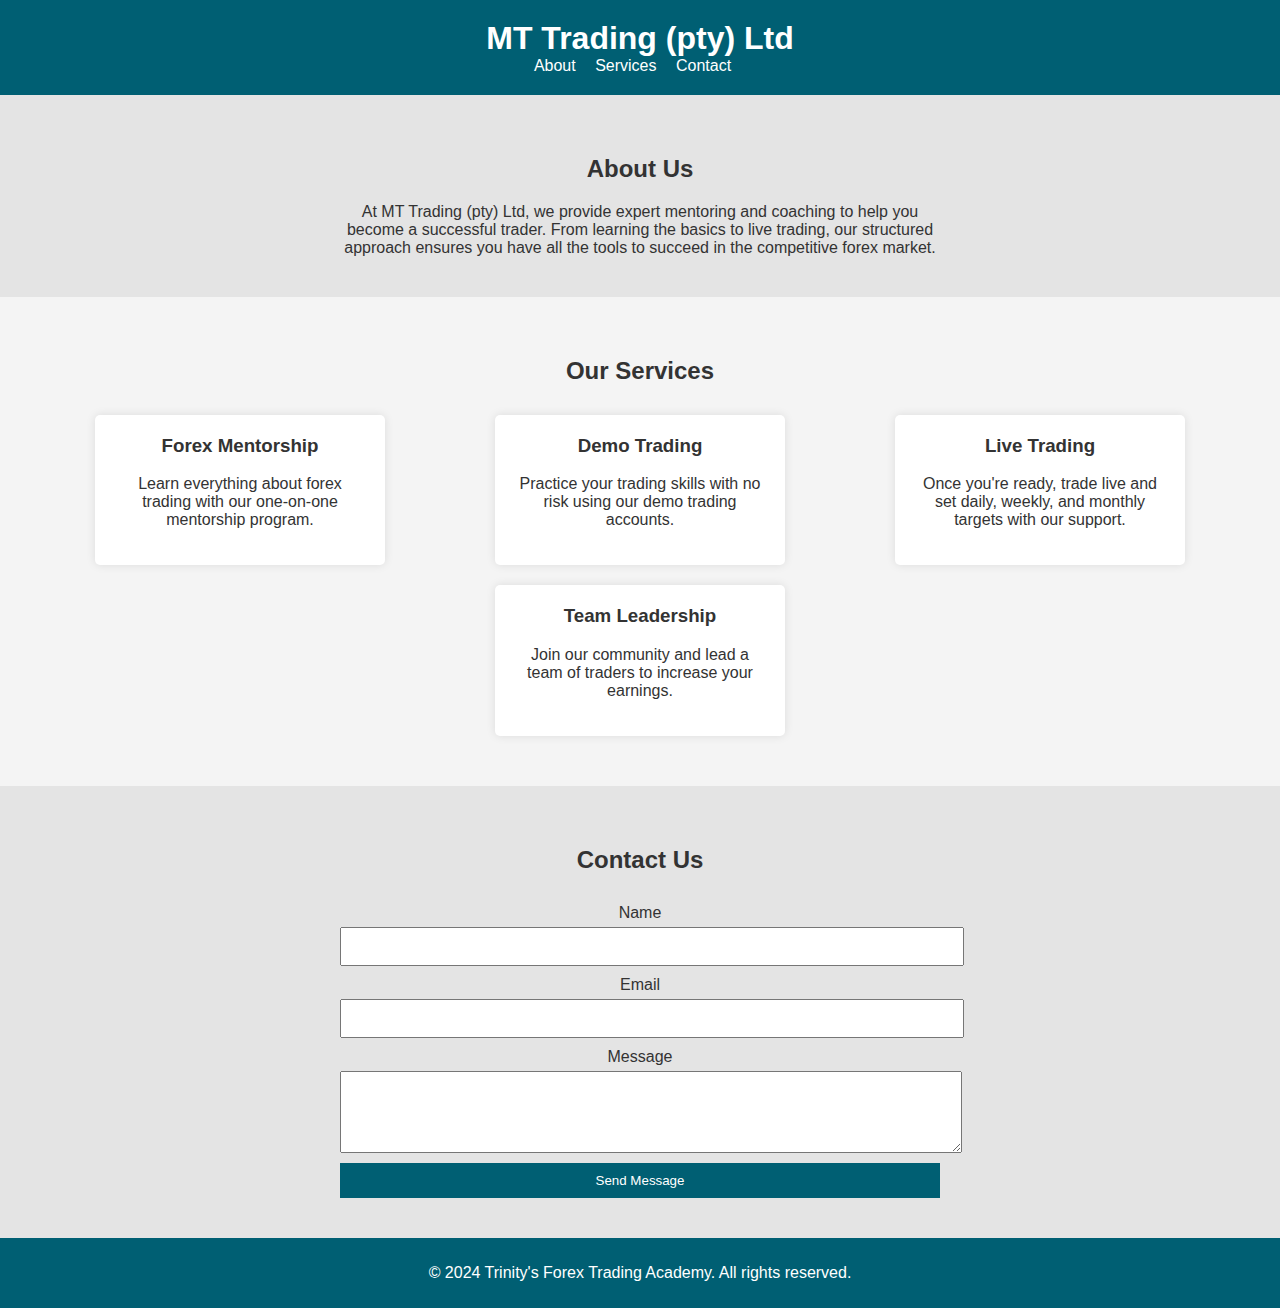
==== index.html @ 0ded6185 "Add files via upload" ====
<!DOCTYPE html>
<html lang="en">
<head>
    <meta charset="UTF-8">
    <meta name="viewport" content="width=device-width, initial-scale=1.0">
    <title>MT Trading (pty) Ltd</title>
    <link rel="stylesheet" href="styles.css">
</head>
<body>
    <header>
        <div class="logo">
            <h1>MT Trading (pty) Ltd</h1> 
        </div>
        <nav>
            <ul>
                <li><a href="#about">About</a></li>
                <li><a href="#services">Services</a></li>
                <li><a href="#contact">Contact</a></li>
            </ul>
        </nav>
    </header>

    <section id="about">
        <h2>About Us</h2>
        <p>At MT Trading (pty) Ltd, we provide expert mentoring and coaching to help you become a successful trader. From learning the basics to live trading, our structured approach ensures you have all the tools to succeed in the competitive forex market.</p>
    </section>

    <section id="services">
        <h2>Our Services</h2>
        <div class="service-container">
            <div class="service">
                <h3>Forex Mentorship</h3>
                <p>Learn everything about forex trading with our one-on-one mentorship program.</p>
            </div>
            <div class="service">
                <h3>Demo Trading</h3>
                <p>Practice your trading skills with no risk using our demo trading accounts.</p>
            </div>
            <div class="service">
                <h3>Live Trading</h3>
                <p>Once you're ready, trade live and set daily, weekly, and monthly targets with our support.</p>
            </div>
            <div class="service">
                <h3>Team Leadership</h3>
                <p>Join our community and lead a team of traders to increase your earnings.</p>
            </div>
        </div>
    </section>

    <section id="contact">
        <h2>Contact Us</h2>
        <form id="contact-form">
            <label for="name">Name</label>
            <input type="text" id="name" name="name" required>

            <label for="email">Email</label>
            <input type="email" id="email" name="email" required>

            <label for="message">Message</label>
            <textarea id="message" name="message" rows="4" required></textarea>

            <button type="submit">Send Message</button>
        </form>
    </section>

    <footer>
        <p>&copy; 2024 Trinity's Forex Trading Academy. All rights reserved.</p>
    </footer>

    <script src="scripts.js"></script>
    <style>
        /* Basic Styles */
body {
    font-family: Arial, sans-serif;
    margin: 0;
    padding: 0;
    box-sizing: border-box;
    background-color: #f4f4f4;
    color: #333;
}

/* Header */
header {
    background-color: #005f73;
    color: white;
    padding: 20px 0;
    text-align: center;
}

header h1 {
    margin: 0;
}

nav ul {
    list-style: none;
    padding: 0;
    margin: 0;
}

nav ul li {
    display: inline;
    margin-right: 15px;
}

nav ul li a {
    color: white;
    text-decoration: none;
}

/* About Section */
#about {
    padding: 40px;
    text-align: center;
    background-color: #e4e4e4;
}

#about p {
    max-width: 600px;
    margin: 0 auto;
}

/* Services Section */
#services {
    padding: 40px;
    text-align: center;
}

.service-container {
    display: flex;
    justify-content: space-around;
    flex-wrap: wrap;
}

.service {
    background-color: white;
    border-radius: 5px;
    padding: 20px;
    margin: 10px;
    box-shadow: 0 0 10px rgba(0, 0, 0, 0.1);
    width: 250px;
}

.service h3 {
    margin-top: 0;
}

/* Contact Section */
#contact {
    padding: 40px;
    background-color: #e4e4e4;
    text-align: center;
}

#contact-form {
    max-width: 600px;
    margin: 0 auto;
    display: flex;
    flex-direction: column;
}

#contact-form label {
    margin-top: 10px;
}

#contact-form input, #contact-form textarea {
    padding: 10px;
    margin-top: 5px;
    width: 100%;
}

#contact-form button {
    margin-top: 10px;
    padding: 10px;
    width: 100%;
    background-color: #005f73;
    color: white;
    border: none;
    cursor: pointer;
}

/* Footer */
footer {
    background-color: #005f73;
    color: white;
    text-align: center;
    padding: 10px 0;
    position: -ms-page;
    bottom: 0;
    width: 100%;
}

    </style>

</body>
</html>
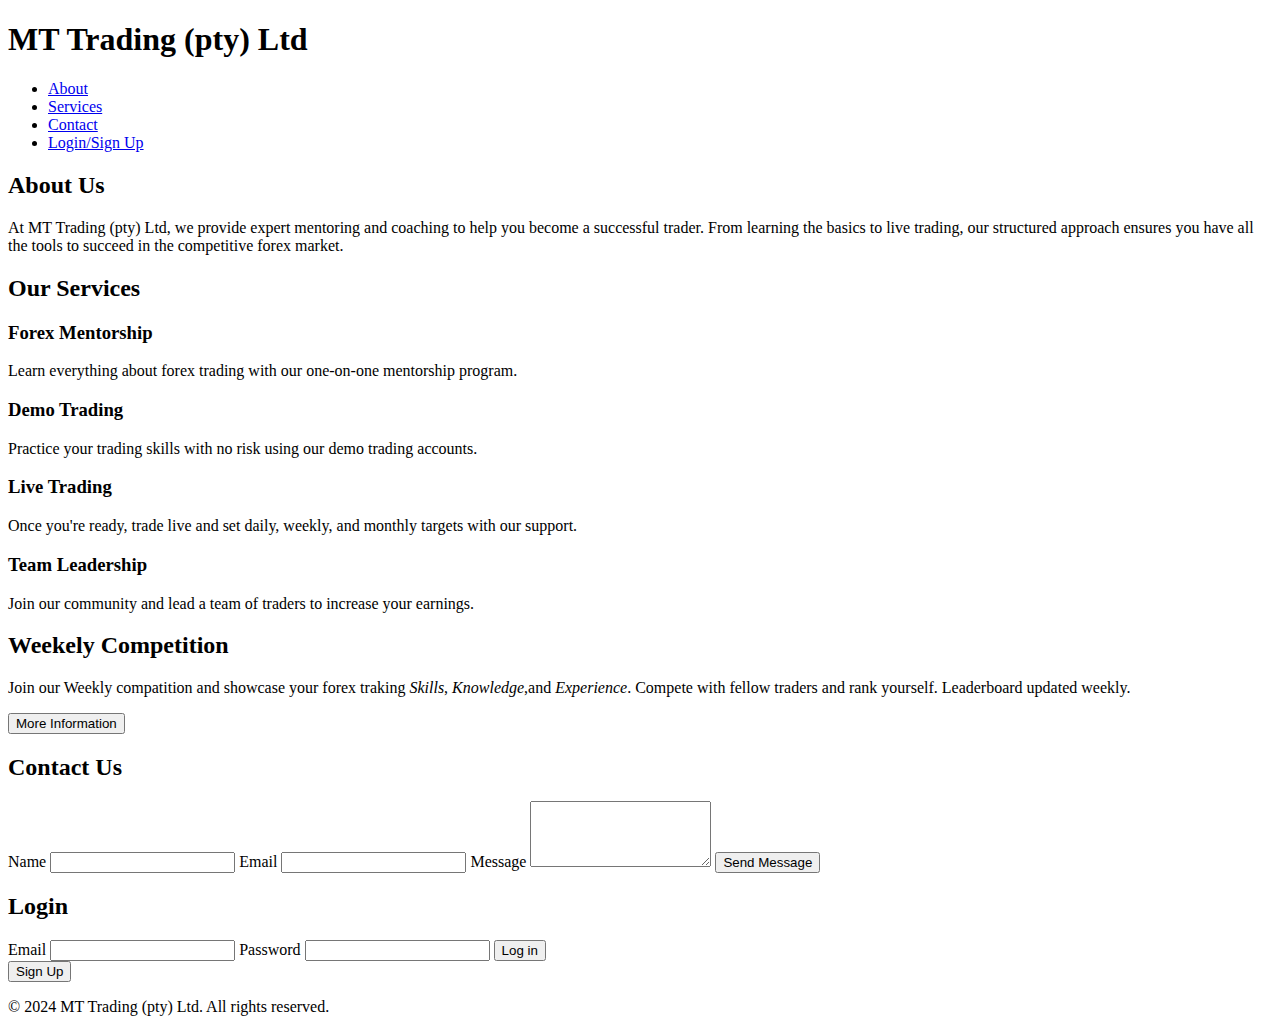
==== commit 38030ffd: "Add files via upload" ====
--- a/index.html
+++ b/index.html
@@ -16,6 +16,7 @@
                 <li><a href="#about">About</a></li>
                 <li><a href="#services">Services</a></li>
                 <li><a href="#contact">Contact</a></li>
+                <li><a href="#login" id="login-button">Login/Sign Up</a></li>
             </ul>
         </nav>
     </header>
@@ -25,6 +26,7 @@
         <p>At MT Trading (pty) Ltd, we provide expert mentoring and coaching to help you become a successful trader. From learning the basics to live trading, our structured approach ensures you have all the tools to succeed in the competitive forex market.</p>
     </section>
 
+    </section>
     <section id="services">
         <h2>Our Services</h2>
         <div class="service-container">
@@ -47,149 +49,53 @@
         </div>
     </section>
 
+    <section id="Weekly Competition">
+        <h2>Weekely Competition</h2>
+        <p>Join our Weekly compatition and showcase your forex traking <em>Skills</em>, <em>Knowledge</em>,and <em>Experience</em>. 
+        Compete with fellow traders and rank yourself. Leaderboard updated weekly.</p>
+        <p>
+            <button>More Information</button>
+        </p>
+    </section>
+
     <section id="contact">
         <h2>Contact Us</h2>
-        <form id="contact-form">
+        <form id="contact-form" method="POST" netlify>
             <label for="name">Name</label>
             <input type="text" id="name" name="name" required>
-
+    
             <label for="email">Email</label>
             <input type="email" id="email" name="email" required>
-
+    
             <label for="message">Message</label>
             <textarea id="message" name="message" rows="4" required></textarea>
-
+    
             <button type="submit">Send Message</button>
         </form>
     </section>
 
+    <section id="login" class="modal">
+        <div class="modal-content">
+            <h2>Login</h2>
+            <form id="login-form">
+                <label for="login-email">Email</label>
+                <input type="email" id="login-email" name="login-email" required>
+    
+                <label for="login-password">Password</label>
+                <input type="password" id="login-password" name="login-password" required>
+    
+                <button type="submit">Log in</button>
+                <div>
+                    <button type="button" id="sign-up-button">Sign Up</button>
+                </div>
+            </form>
+        </div>
+    </section>
+
     <footer>
-        <p>&copy; 2024 Trinity's Forex Trading Academy. All rights reserved.</p>
+        <p>&copy; 2024 MT Trading (pty) Ltd. All rights reserved.</p>
     </footer>
 
-    <script src="scripts.js"></script>
-    <style>
-        /* Basic Styles */
-body {
-    font-family: Arial, sans-serif;
-    margin: 0;
-    padding: 0;
-    box-sizing: border-box;
-    background-color: #f4f4f4;
-    color: #333;
-}
-
-/* Header */
-header {
-    background-color: #005f73;
-    color: white;
-    padding: 20px 0;
-    text-align: center;
-}
-
-header h1 {
-    margin: 0;
-}
-
-nav ul {
-    list-style: none;
-    padding: 0;
-    margin: 0;
-}
-
-nav ul li {
-    display: inline;
-    margin-right: 15px;
-}
-
-nav ul li a {
-    color: white;
-    text-decoration: none;
-}
-
-/* About Section */
-#about {
-    padding: 40px;
-    text-align: center;
-    background-color: #e4e4e4;
-}
-
-#about p {
-    max-width: 600px;
-    margin: 0 auto;
-}
-
-/* Services Section */
-#services {
-    padding: 40px;
-    text-align: center;
-}
-
-.service-container {
-    display: flex;
-    justify-content: space-around;
-    flex-wrap: wrap;
-}
-
-.service {
-    background-color: white;
-    border-radius: 5px;
-    padding: 20px;
-    margin: 10px;
-    box-shadow: 0 0 10px rgba(0, 0, 0, 0.1);
-    width: 250px;
-}
-
-.service h3 {
-    margin-top: 0;
-}
-
-/* Contact Section */
-#contact {
-    padding: 40px;
-    background-color: #e4e4e4;
-    text-align: center;
-}
-
-#contact-form {
-    max-width: 600px;
-    margin: 0 auto;
-    display: flex;
-    flex-direction: column;
-}
-
-#contact-form label {
-    margin-top: 10px;
-}
-
-#contact-form input, #contact-form textarea {
-    padding: 10px;
-    margin-top: 5px;
-    width: 100%;
-}
-
-#contact-form button {
-    margin-top: 10px;
-    padding: 10px;
-    width: 100%;
-    background-color: #005f73;
-    color: white;
-    border: none;
-    cursor: pointer;
-}
-
-/* Footer */
-footer {
-    background-color: #005f73;
-    color: white;
-    text-align: center;
-    padding: 10px 0;
-    position: -ms-page;
-    bottom: 0;
-    width: 100%;
-}
-
-    </style>
-
+ 
 </body>
 </html>
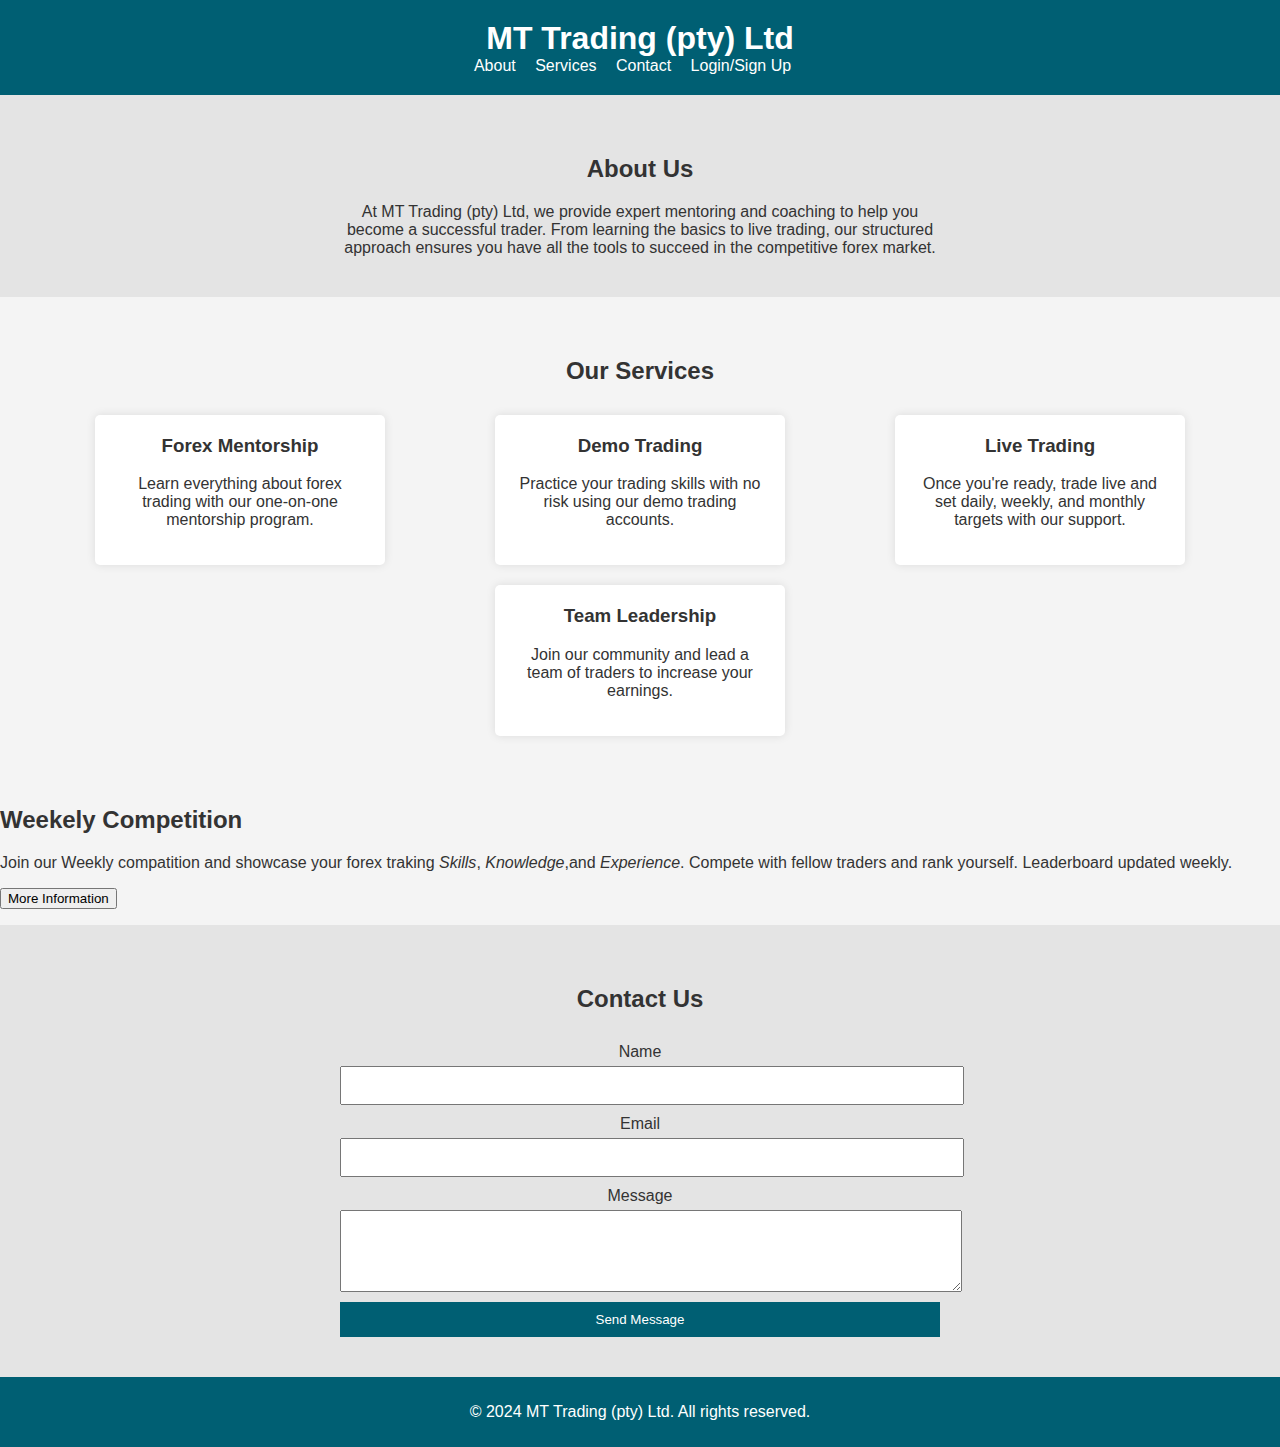
==== commit e86770a6: "Add files via upload" ====
--- a/index.html
+++ b/index.html
@@ -97,5 +97,203 @@
     </footer>
 
  
+
+
+<style>
+
+/* body section */
+body {
+    font-family: Arial, sans-serif;
+    margin: 0;
+    padding: 0;
+    box-sizing: border-box;
+    background-color: #f4f4f4;
+    color: #333;
+}
+
+/* Header */
+header {
+    background-color: #005f73;
+    color: white;
+    padding: 20px 0;
+    text-align: center;
+}
+
+header h1 {
+    margin: 0;
+}
+
+nav ul {
+    list-style: none;
+    padding: 0;
+    margin: 0;
+}
+
+nav ul li {
+    display: inline;
+    margin-right: 15px;
+}
+
+nav ul li a {
+    color: white;
+    text-decoration: none;
+}
+
+/* About Section */
+#about {
+    padding: 40px;
+    text-align: center;
+    background-color: #e4e4e4;
+}
+
+#about p {
+    max-width: 600px;
+    margin: 0 auto;
+}
+
+/* Services Section */
+#services {
+    padding: 40px;
+    text-align: center;
+}
+
+.service-container {
+    display: flex;
+    justify-content: space-around;
+    flex-wrap: wrap;
+}
+
+.service {
+    background-color: white;
+    border-radius: 5px;
+    padding: 20px;
+    margin: 10px;
+    box-shadow: 0 0 10px rgba(0, 0, 0, 0.1);
+    width: 250px;
+}
+
+.service h3 {
+    margin-top: 0;
+}
+
+/* Contact Section */
+#contact {
+    padding: 40px;
+    background-color: #e4e4e4;
+    text-align: center;
+}
+
+#contact-form {
+    max-width: 600px;
+    margin: 0 auto;
+    display: flex;
+    flex-direction: column;
+}
+
+#contact-form label {
+    margin-top: 10px;
+}
+
+#contact-form input, #contact-form textarea {
+    padding: 10px;
+    margin-top: 5px;
+    width: 100%;
+}
+
+#contact-form button {
+    margin-top: 10px;
+    padding: 10px;
+    width: 100%;
+    background-color: #005f73;
+    color: white;
+    border: none;
+    cursor: pointer;
+}
+
+/* Login Section */
+.modal {
+    display: none; /* Hidden by default */
+    position: fixed; 
+    z-index: 1; 
+    left: 0;
+    top: 0;
+    width: 100%; 
+    height: 100%; 
+    overflow: auto; 
+    background-color: rgb(0,0,0); 
+    background-color: rgba(0,0,0,0.4); 
+    padding-top: 60px;
+}
+
+.modal-content {
+    background-color: #fefefe;
+    margin: 5% auto; 
+    padding: 20px;
+    border: 1px solid #888;
+    width: 300px; 
+    text-align: center;
+}
+
+/* Footer */
+footer {
+    background-color: #005f73;
+    color: white;
+    text-align: center;
+    padding: 10px 0;
+    position: -ms-page;
+    bottom: 0;
+    width: 100%;
+}
+</style>
+
+<script>document.getElementById('contact-form').addEventListener('submit', function(e) {
+    e.preventDefault();
+    const name = document.getElementById('name').value;
+    const email = document.getElementById('email').value;
+    const message = document.getElementById('message').value;
+
+    if (name && email && message) {
+        alert('Thank you for contacting us, ' + name + '. We will get back to you shortly.');
+        document.getElementById('contact-form').reset();
+    } else {
+        alert('Please fill in all fields before submitting.');
+    }
+});
+
+// Handle login button click
+document.getElementById('login-button').onclick = function() {
+    document.getElementById('login').style.display = 'block';
+};
+
+// Close login modal when clicking outside of it
+window.onclick = function(event) {
+    if (event.target === document.getElementById('login')) {
+        document.getElementById('login').style.display = 'none';
+    }
+};
+
+// Handle login form submission
+document.getElementById('login-form').addEventListener('submit', function(e) {
+    e.preventDefault();
+    const loginEmail = document.getElementById('login-email').value;
+    const loginPassword = document.getElementById('login-password').value;
+
+    if (loginEmail && loginPassword) {
+        alert('Login successful for ' + loginEmail);
+        // Redirect to membership page
+        window.location.href = 'membership.html'; // Replace with actual membership page URL
+    } else {
+        alert('Please fill in all fields before logging in.');
+    }
+});
+
+// Handle sign-up button click
+document.getElementById('sign-up-button').onclick = function() {
+    window.location.href = 'signup.html'; // Replace with actual sign-up page URL
+};
+
+</script>
+
 </body>
+
 </html>
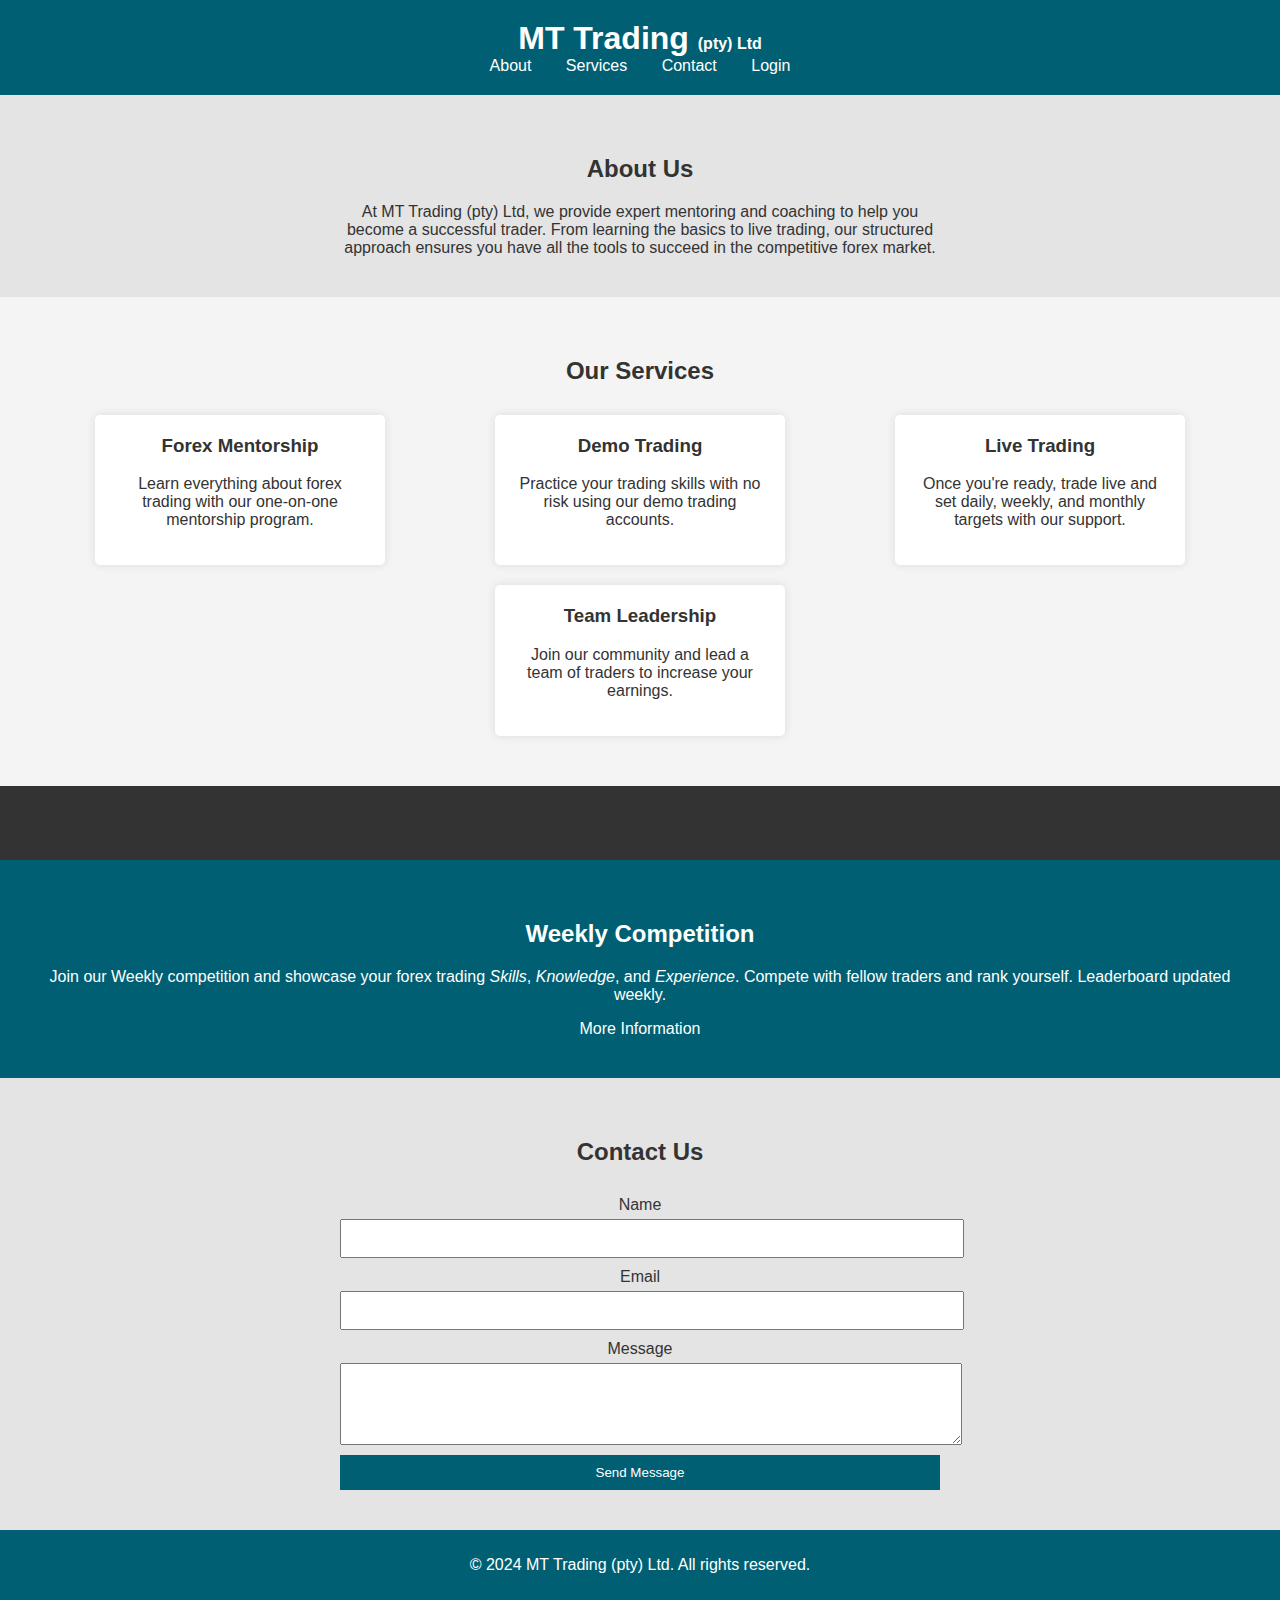
==== commit 75dab818: "Add files via upload" ====
--- a/index.html
+++ b/index.html
@@ -9,16 +9,21 @@
 <body>
     <header>
         <div class="logo">
-            <h1>MT Trading (pty) Ltd</h1> 
+            <h1>MT Trading  <span class="small-text">(pty) Ltd</span></h1>
+
+
+                <nav>
+                <div class="menu-toggle" onclick="toggleMenu()">☰</div>
+                <ul id="nav-links">
+                    <li><a href="#about">About</a></li>
+                    <li><a href="#services">Services</a></li>
+                    <li><a href="#contact">Contact</a></li>
+                    <li><a href="login.html" id="login-button">Login</a></li>
+                </ul>
+            </nav>
+
         </div>
-        <nav>
-            <ul>
-                <li><a href="#about">About</a></li>
-                <li><a href="#services">Services</a></li>
-                <li><a href="#contact">Contact</a></li>
-                <li><a href="#login" id="login-button">Login/Sign Up</a></li>
-            </ul>
-        </nav>
+        
     </header>
 
     <section id="about">
@@ -26,7 +31,6 @@
         <p>At MT Trading (pty) Ltd, we provide expert mentoring and coaching to help you become a successful trader. From learning the basics to live trading, our structured approach ensures you have all the tools to succeed in the competitive forex market.</p>
     </section>
 
-    </section>
     <section id="services">
         <h2>Our Services</h2>
         <div class="service-container">
@@ -49,13 +53,27 @@
         </div>
     </section>
 
-    <section id="Weekly Competition">
-        <h2>Weekely Competition</h2>
-        <p>Join our Weekly compatition and showcase your forex traking <em>Skills</em>, <em>Knowledge</em>,and <em>Experience</em>. 
-        Compete with fellow traders and rank yourself. Leaderboard updated weekly.</p>
-        <p>
-            <button>More Information</button>
-        </p>
+    <section>
+        <!-- TradingView Ticker Strip -->
+        <div class="ticker-strip">
+            <iframe src="https://www.tradingview-widget.com/embed-widget/ticker-tape/?locale=en#%7B%22symbols%22%3A%5B%7B%22proName%22%3A%22FOREXCOM%3ASPXUSD%22%2C%22title%22%3A%22S%26P%20500%22%7D%2C%7B%22proName%22%3A%22FOREXCOM%3ANSXUSD%22%2C%22title%22%3A%22US%20100%22%7D%2C%7B%22proName%22%3A%22FX_IDC%3AEURUSD%22%2C%22title%22%3A%22EUR%2FUSD%22%7D%2C%7B%22proName%22%3A%22BITSTAMP%3ABTCUSD%22%2C%22title%22%3A%22Bitcoin%22%7D%2C%7B%22proName%22%3A%22BITSTAMP%3AETHUSD%22%2C%22title%22%3A%22Ethereum%22%7D%5D%2C%22showSymbolLogo%22%3Atrue%2C%22colorTheme%22%3A%22dark%22%2C%22isTransparent%22%3Atrue%2C%22displayMode%22%3A%22adaptive%22%2C%22width%22%3A%22100%25%22%2C%22height%22%3A44%7D" 
+                    width="100%" 
+                    height="50" 
+                    frameborder="0" 
+                    allowtransparency="true" 
+                    scrolling="no">
+            </iframe>
+        </div>
+    </section>
+
+    <section id="Weekly-Competition">
+        <h2>Weekly Competition</h2>
+        <p>Join our Weekly competition and showcase your forex trading <em>Skills</em>, <em>Knowledge</em>, and <em>Experience</em>. Compete with fellow traders and rank yourself. Leaderboard updated weekly.</p>
+        <nav>
+            <ul>
+                <li><a href="login.html" id="More-Information">More Information</a></li>
+            </ul>
+        </nav>
     </section>
 
     <section id="contact">
@@ -74,226 +92,192 @@
         </form>
     </section>
 
-    <section id="login" class="modal">
-        <div class="modal-content">
-            <h2>Login</h2>
-            <form id="login-form">
-                <label for="login-email">Email</label>
-                <input type="email" id="login-email" name="login-email" required>
-    
-                <label for="login-password">Password</label>
-                <input type="password" id="login-password" name="login-password" required>
-    
-                <button type="submit">Log in</button>
-                <div>
-                    <button type="button" id="sign-up-button">Sign Up</button>
-                </div>
-            </form>
-        </div>
-    </section>
-
     <footer>
         <p>&copy; 2024 MT Trading (pty) Ltd. All rights reserved.</p>
     </footer>
 
- 
-
-
-<style>
-
-/* body section */
-body {
-    font-family: Arial, sans-serif;
-    margin: 0;
-    padding: 0;
-    box-sizing: border-box;
-    background-color: #f4f4f4;
-    color: #333;
-}
-
-/* Header */
-header {
-    background-color: #005f73;
-    color: white;
-    padding: 20px 0;
-    text-align: center;
-}
-
-header h1 {
-    margin: 0;
-}
-
-nav ul {
-    list-style: none;
-    padding: 0;
-    margin: 0;
-}
-
-nav ul li {
-    display: inline;
-    margin-right: 15px;
-}
-
-nav ul li a {
-    color: white;
-    text-decoration: none;
-}
-
-/* About Section */
-#about {
-    padding: 40px;
-    text-align: center;
-    background-color: #e4e4e4;
-}
-
-#about p {
-    max-width: 600px;
-    margin: 0 auto;
-}
-
-/* Services Section */
-#services {
-    padding: 40px;
-    text-align: center;
-}
-
-.service-container {
-    display: flex;
-    justify-content: space-around;
-    flex-wrap: wrap;
-}
-
-.service {
-    background-color: white;
-    border-radius: 5px;
-    padding: 20px;
-    margin: 10px;
-    box-shadow: 0 0 10px rgba(0, 0, 0, 0.1);
-    width: 250px;
-}
-
-.service h3 {
-    margin-top: 0;
-}
-
-/* Contact Section */
-#contact {
-    padding: 40px;
-    background-color: #e4e4e4;
-    text-align: center;
-}
-
-#contact-form {
-    max-width: 600px;
-    margin: 0 auto;
-    display: flex;
-    flex-direction: column;
-}
-
-#contact-form label {
-    margin-top: 10px;
-}
-
-#contact-form input, #contact-form textarea {
-    padding: 10px;
-    margin-top: 5px;
-    width: 100%;
-}
-
-#contact-form button {
-    margin-top: 10px;
-    padding: 10px;
-    width: 100%;
-    background-color: #005f73;
-    color: white;
-    border: none;
-    cursor: pointer;
-}
-
-/* Login Section */
-.modal {
-    display: none; /* Hidden by default */
-    position: fixed; 
-    z-index: 1; 
-    left: 0;
-    top: 0;
-    width: 100%; 
-    height: 100%; 
-    overflow: auto; 
-    background-color: rgb(0,0,0); 
-    background-color: rgba(0,0,0,0.4); 
-    padding-top: 60px;
-}
-
-.modal-content {
-    background-color: #fefefe;
-    margin: 5% auto; 
-    padding: 20px;
-    border: 1px solid #888;
-    width: 300px; 
-    text-align: center;
-}
-
-/* Footer */
-footer {
-    background-color: #005f73;
-    color: white;
-    text-align: center;
-    padding: 10px 0;
-    position: -ms-page;
-    bottom: 0;
-    width: 100%;
-}
-</style>
-
-<script>document.getElementById('contact-form').addEventListener('submit', function(e) {
-    e.preventDefault();
-    const name = document.getElementById('name').value;
-    const email = document.getElementById('email').value;
-    const message = document.getElementById('message').value;
-
-    if (name && email && message) {
-        alert('Thank you for contacting us, ' + name + '. We will get back to you shortly.');
-        document.getElementById('contact-form').reset();
-    } else {
-        alert('Please fill in all fields before submitting.');
-    }
-});
-
-// Handle login button click
-document.getElementById('login-button').onclick = function() {
-    document.getElementById('login').style.display = 'block';
-};
-
-// Close login modal when clicking outside of it
-window.onclick = function(event) {
-    if (event.target === document.getElementById('login')) {
-        document.getElementById('login').style.display = 'none';
-    }
-};
-
-// Handle login form submission
-document.getElementById('login-form').addEventListener('submit', function(e) {
-    e.preventDefault();
-    const loginEmail = document.getElementById('login-email').value;
-    const loginPassword = document.getElementById('login-password').value;
-
-    if (loginEmail && loginPassword) {
-        alert('Login successful for ' + loginEmail);
-        // Redirect to membership page
-        window.location.href = 'membership.html'; // Replace with actual membership page URL
-    } else {
-        alert('Please fill in all fields before logging in.');
-    }
-});
-
-// Handle sign-up button click
-document.getElementById('sign-up-button').onclick = function() {
-    window.location.href = 'signup.html'; // Replace with actual sign-up page URL
-};
-
-</script>
+
+    <style>
+        *{
+    scroll-behavior: smooth;
+        }
+        /* body section */
+        body {
+            font-family: Arial, sans-serif;
+            margin: 0;
+            padding: 0;
+            box-sizing: border-box;
+            background-color: #f4f4f4;
+            color: #333;
+        }
+        
+        /* Header */
+        header {
+            background-color: #005f73;
+            color: white;
+            padding: 20px 0;
+            text-align: center;
+            position: relative;
+        }
+
+        .small-text {
+            font-size: 0.5em; /* Adjust as needed for the desired size */
+        }
+
+        
+        header h1 {
+            margin: 0;
+        }
+        
+        nav {
+            position: relative;
+        }
+        
+        .menu-toggle {
+                display: none;
+                font-size: 1.5rem;
+                cursor: pointer;
+                text-align: right;
+            }
+        
+        nav ul {
+            list-style: none;
+            padding: 0;
+            margin: 0;
+            text-align: center;
+        }
+        
+        nav ul li {
+            display: inline-block;
+            margin: 0 15px;
+        }
+        
+        nav ul li a {
+            color: white;
+            text-decoration: none;
+        }
+        
+        /* Responsive navigation menu */
+        @media (max-width: 768px) {
+            .menu-toggle {
+                display: block;
+            }
+        
+            nav ul {
+                display: none;
+                flex-direction: column;
+                width: 100%;
+            }
+        
+            nav ul li {
+                display: block;
+                margin: 10px 0;
+            }
+        
+            nav ul.show {
+                display: flex;
+            }
+        }
+        
+        /* About Section */
+        #about {
+            padding: 40px;
+            text-align: center;
+            background-color: #e4e4e4;
+        }
+        
+        #about p {
+            max-width: 600px;
+            margin: 0 auto;
+        }
+        
+        /* Services Section */
+        #services {
+            padding: 40px;
+            text-align: center;
+        }
+        
+        .service-container {
+            display: flex;
+            justify-content: space-around;
+            flex-wrap: wrap;
+        }
+        
+        .service {
+            background-color: white;
+            border-radius: 5px;
+            padding: 20px;
+            margin: 10px;
+            box-shadow: 0 0 10px rgba(0, 0, 0, 0.1);
+            width: 250px;
+        }
+        
+        .service h3 {
+            margin-top: 0;
+        }
+        
+        /* Ticker strip styling */
+        .ticker-strip {
+            padding: 10px 0;
+            background-color: #333; /* Dark background to match dark theme of TradingView widget */
+            text-align: center;
+        }
+        
+        /* Weekly Competition section */
+        #Weekly-Competition {
+            background-color: #005f73;
+            text-align: center;
+            color: white;
+            padding: 40px;
+        }
+        
+        /* Contact Section */
+        #contact {
+            padding: 40px;
+            background-color: #e4e4e4;
+            text-align: center;
+        }
+        
+        #contact-form {
+            max-width: 600px;
+            margin: 0 auto;
+            display: flex;
+            flex-direction: column;
+        }
+        
+        #contact-form label {
+            margin-top: 10px;
+        }
+        
+        #contact-form input, #contact-form textarea {
+            padding: 10px;
+            margin-top: 5px;
+            width: 100%;
+        }
+        
+        #contact-form button {
+            margin-top: 10px;
+            padding: 10px;
+            width: 100%;
+            background-color: #005f73;
+            color: white;
+            border: none;
+            cursor: pointer;
+        }
+        
+        /* Footer */
+        footer {
+            background-color: #005f73;
+            color: white;
+            text-align: center;
+            padding: 10px 0;
+            bottom: 0;
+            width: 100%;
+        }</style>
+
+    <script src="scripts.js"></script>
+
+
 
 </body>
-
 </html>
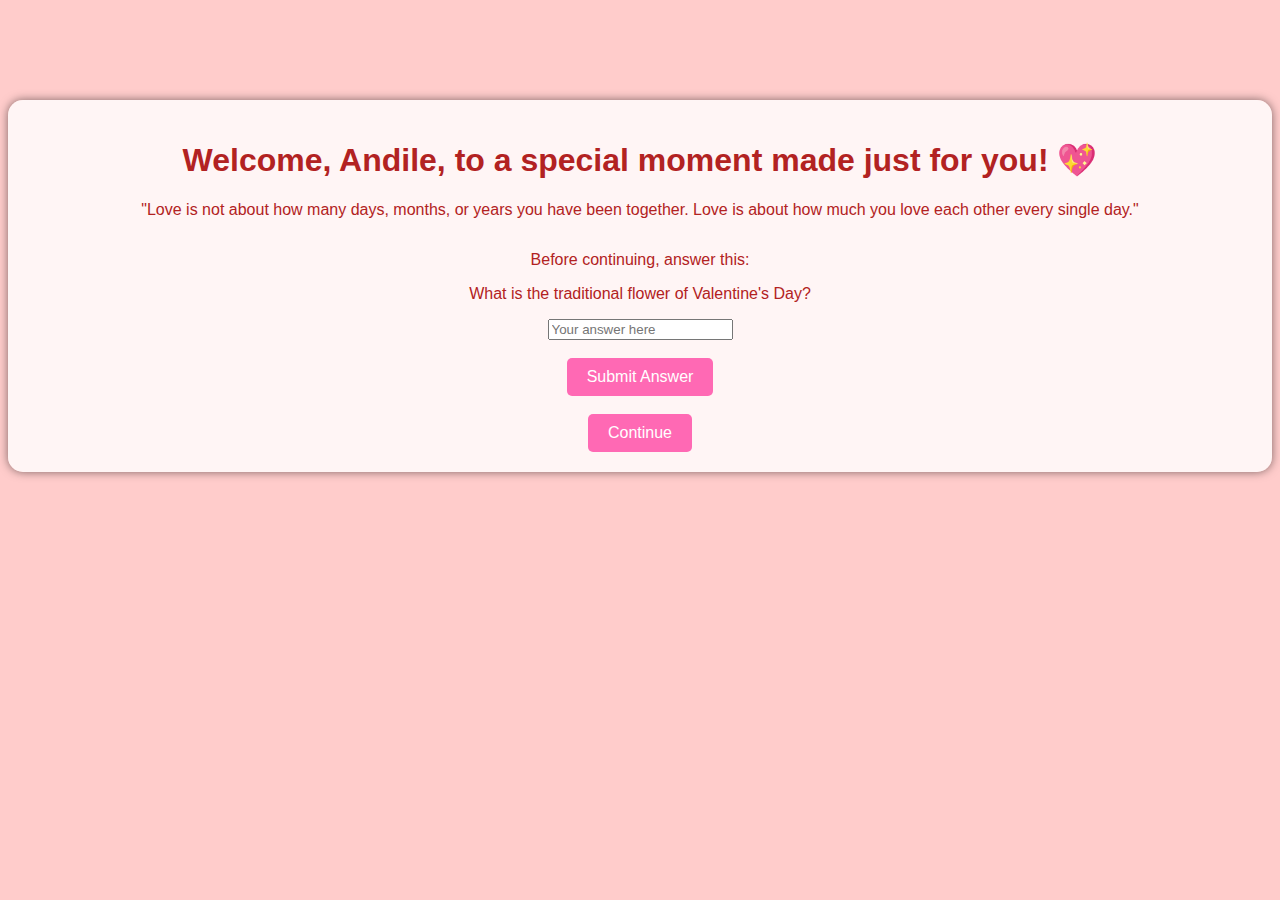
==== commit 07cc27a5: "Add files via upload" ====
--- a/index.html
+++ b/index.html
@@ -3,281 +3,70 @@
 <head>
     <meta charset="UTF-8">
     <meta name="viewport" content="width=device-width, initial-scale=1.0">
-    <title>MT Trading (pty) Ltd</title>
-    <link rel="stylesheet" href="styles.css">
+    <title>Valentine's Day Surprise</title>
+    <style>
+        body {
+            background-color: #ffcccb;
+            font-family: 'Arial', sans-serif;
+            text-align: center;
+            color: #b22222;
+            background-image: url('red-roses-background.jpg');
+            background-size: cover;
+            background-repeat: no-repeat;
+        }
+        .container {
+            margin-top: 100px;
+            background-color: rgba(255, 255, 255, 0.8);
+            padding: 20px;
+            border-radius: 15px;
+            box-shadow: 0 0 10px rgba(0, 0, 0, 0.5);
+        }
+        button {
+            background-color: #ff69b4;
+            color: white;
+            border: none;
+            padding: 10px 20px;
+            border-radius: 5px;
+            cursor: pointer;
+            font-size: 16px;
+        }
+        button:hover {
+            background-color: #ff1493;
+        }
+    </style>
 </head>
 <body>
-    <header>
-        <div class="logo">
-            <h1>MT Trading  <span class="small-text">(pty) Ltd</span></h1>
+    <div class="container">
+        <h1>Welcome, Andile, to a special moment made just for you! 💖</h1>
+        <p>"Love is not about how many days, months, or years you have been together. Love is about how much you love each other every single day."</p>
+        
+        <form style="margin-top: 2rem;" id="quizForm">
+            <p>Before continuing, answer this:</p>
+            <p>What is the traditional flower of Valentine's Day?</p>
+            <input type="text" id="answer" placeholder="Your answer here" required>
+            <br><br>
+            <button type="button" onclick="checkAnswer()">Submit Answer</button>
+        </form>
+        <br>
+        <button id="continueButton" disabled>Continue</button>
+    </div>
 
-
-                <nav>
-                <div class="menu-toggle" onclick="toggleMenu()">☰</div>
-                <ul id="nav-links">
-                    <li><a href="#about">About</a></li>
-                    <li><a href="#services">Services</a></li>
-                    <li><a href="#contact">Contact</a></li>
-                    <li><a href="login.html" id="login-button">Login</a></li>
-                </ul>
-            </nav>
-
-        </div>
-        
-    </header>
-
-    <section id="about">
-        <h2>About Us</h2>
-        <p>At MT Trading (pty) Ltd, we provide expert mentoring and coaching to help you become a successful trader. From learning the basics to live trading, our structured approach ensures you have all the tools to succeed in the competitive forex market.</p>
-    </section>
-
-    <section id="services">
-        <h2>Our Services</h2>
-        <div class="service-container">
-            <div class="service">
-                <h3>Forex Mentorship</h3>
-                <p>Learn everything about forex trading with our one-on-one mentorship program.</p>
-            </div>
-            <div class="service">
-                <h3>Demo Trading</h3>
-                <p>Practice your trading skills with no risk using our demo trading accounts.</p>
-            </div>
-            <div class="service">
-                <h3>Live Trading</h3>
-                <p>Once you're ready, trade live and set daily, weekly, and monthly targets with our support.</p>
-            </div>
-            <div class="service">
-                <h3>Team Leadership</h3>
-                <p>Join our community and lead a team of traders to increase your earnings.</p>
-            </div>
-        </div>
-    </section>
-
-    <section>
-        <!-- TradingView Ticker Strip -->
-        <div class="ticker-strip">
-            <iframe src="https://www.tradingview-widget.com/embed-widget/ticker-tape/?locale=en#%7B%22symbols%22%3A%5B%7B%22proName%22%3A%22FOREXCOM%3ASPXUSD%22%2C%22title%22%3A%22S%26P%20500%22%7D%2C%7B%22proName%22%3A%22FOREXCOM%3ANSXUSD%22%2C%22title%22%3A%22US%20100%22%7D%2C%7B%22proName%22%3A%22FX_IDC%3AEURUSD%22%2C%22title%22%3A%22EUR%2FUSD%22%7D%2C%7B%22proName%22%3A%22BITSTAMP%3ABTCUSD%22%2C%22title%22%3A%22Bitcoin%22%7D%2C%7B%22proName%22%3A%22BITSTAMP%3AETHUSD%22%2C%22title%22%3A%22Ethereum%22%7D%5D%2C%22showSymbolLogo%22%3Atrue%2C%22colorTheme%22%3A%22dark%22%2C%22isTransparent%22%3Atrue%2C%22displayMode%22%3A%22adaptive%22%2C%22width%22%3A%22100%25%22%2C%22height%22%3A44%7D" 
-                    width="100%" 
-                    height="50" 
-                    frameborder="0" 
-                    allowtransparency="true" 
-                    scrolling="no">
-            </iframe>
-        </div>
-    </section>
-
-    <section id="Weekly-Competition">
-        <h2>Weekly Competition</h2>
-        <p>Join our Weekly competition and showcase your forex trading <em>Skills</em>, <em>Knowledge</em>, and <em>Experience</em>. Compete with fellow traders and rank yourself. Leaderboard updated weekly.</p>
-        <nav>
-            <ul>
-                <li><a href="login.html" id="More-Information">More Information</a></li>
-            </ul>
-        </nav>
-    </section>
-
-    <section id="contact">
-        <h2>Contact Us</h2>
-        <form id="contact-form" method="POST" netlify>
-            <label for="name">Name</label>
-            <input type="text" id="name" name="name" required>
-    
-            <label for="email">Email</label>
-            <input type="email" id="email" name="email" required>
-    
-            <label for="message">Message</label>
-            <textarea id="message" name="message" rows="4" required></textarea>
-    
-            <button type="submit">Send Message</button>
-        </form>
-    </section>
-
-    <footer>
-        <p>&copy; 2024 MT Trading (pty) Ltd. All rights reserved.</p>
-    </footer>
-
-
-    <style>
-        *{
-    scroll-behavior: smooth;
-        }
-        /* body section */
-        body {
-            font-family: Arial, sans-serif;
-            margin: 0;
-            padding: 0;
-            box-sizing: border-box;
-            background-color: #f4f4f4;
-            color: #333;
-        }
-        
-        /* Header */
-        header {
-            background-color: #005f73;
-            color: white;
-            padding: 20px 0;
-            text-align: center;
-            position: relative;
-        }
-
-        .small-text {
-            font-size: 0.5em; /* Adjust as needed for the desired size */
-        }
-
-        
-        header h1 {
-            margin: 0;
-        }
-        
-        nav {
-            position: relative;
-        }
-        
-        .menu-toggle {
-                display: none;
-                font-size: 1.5rem;
-                cursor: pointer;
-                text-align: right;
-            }
-        
-        nav ul {
-            list-style: none;
-            padding: 0;
-            margin: 0;
-            text-align: center;
-        }
-        
-        nav ul li {
-            display: inline-block;
-            margin: 0 15px;
-        }
-        
-        nav ul li a {
-            color: white;
-            text-decoration: none;
-        }
-        
-        /* Responsive navigation menu */
-        @media (max-width: 768px) {
-            .menu-toggle {
-                display: block;
-            }
-        
-            nav ul {
-                display: none;
-                flex-direction: column;
-                width: 100%;
-            }
-        
-            nav ul li {
-                display: block;
-                margin: 10px 0;
-            }
-        
-            nav ul.show {
-                display: flex;
+    <script>
+        function checkAnswer() {
+            const answer = document.getElementById('answer').value.toLowerCase();
+            if (answer === 'rose') {
+                document.getElementById('continueButton').disabled = false;
+            } else {
+                alert('Incorrect answer. Please try again.');
             }
         }
-        
-        /* About Section */
-        #about {
-            padding: 40px;
-            text-align: center;
-            background-color: #e4e4e4;
-        }
-        
-        #about p {
-            max-width: 600px;
-            margin: 0 auto;
-        }
-        
-        /* Services Section */
-        #services {
-            padding: 40px;
-            text-align: center;
-        }
-        
-        .service-container {
-            display: flex;
-            justify-content: space-around;
-            flex-wrap: wrap;
-        }
-        
-        .service {
-            background-color: white;
-            border-radius: 5px;
-            padding: 20px;
-            margin: 10px;
-            box-shadow: 0 0 10px rgba(0, 0, 0, 0.1);
-            width: 250px;
-        }
-        
-        .service h3 {
-            margin-top: 0;
-        }
-        
-        /* Ticker strip styling */
-        .ticker-strip {
-            padding: 10px 0;
-            background-color: #333; /* Dark background to match dark theme of TradingView widget */
-            text-align: center;
-        }
-        
-        /* Weekly Competition section */
-        #Weekly-Competition {
-            background-color: #005f73;
-            text-align: center;
-            color: white;
-            padding: 40px;
-        }
-        
-        /* Contact Section */
-        #contact {
-            padding: 40px;
-            background-color: #e4e4e4;
-            text-align: center;
-        }
-        
-        #contact-form {
-            max-width: 600px;
-            margin: 0 auto;
-            display: flex;
-            flex-direction: column;
-        }
-        
-        #contact-form label {
-            margin-top: 10px;
-        }
-        
-        #contact-form input, #contact-form textarea {
-            padding: 10px;
-            margin-top: 5px;
-            width: 100%;
-        }
-        
-        #contact-form button {
-            margin-top: 10px;
-            padding: 10px;
-            width: 100%;
-            background-color: #005f73;
-            color: white;
-            border: none;
-            cursor: pointer;
-        }
-        
-        /* Footer */
-        footer {
-            background-color: #005f73;
-            color: white;
-            text-align: center;
-            padding: 10px 0;
-            bottom: 0;
-            width: 100%;
-        }</style>
-
-    <script src="scripts.js"></script>
-
-
-
+        document.getElementById('continueButton').onclick = function() {
+            if (this.disabled) {
+                alert('Please finish quiz/puzzle.');
+            } else {
+                window.location.href = 'valentine-photos.html';
+            }
+        };
+    </script>
 </body>
-</html>
+</html>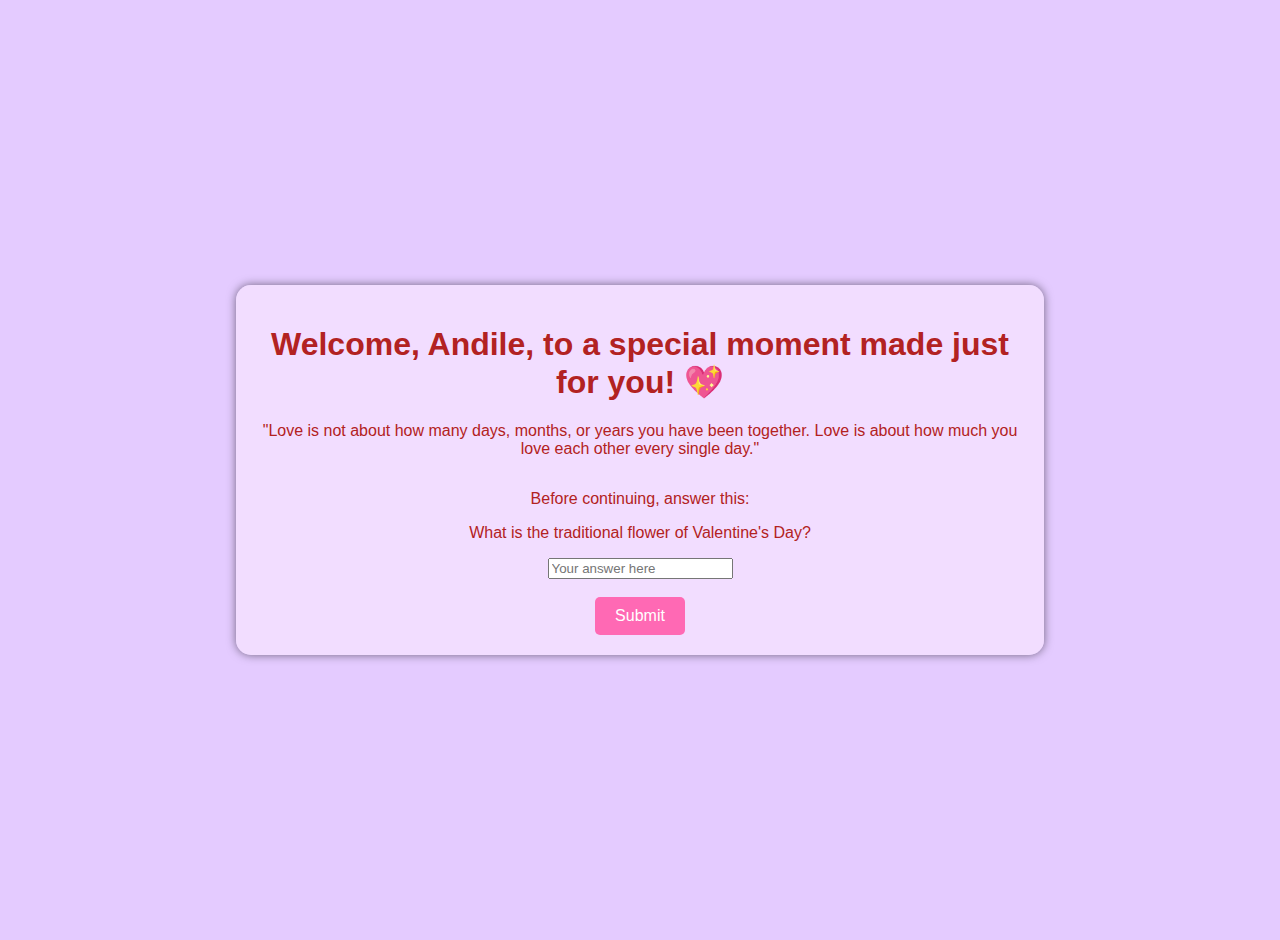
==== commit 0ce0aa59: "Add files via upload" ====
--- a/index.html
+++ b/index.html
@@ -6,20 +6,29 @@
     <title>Valentine's Day Surprise</title>
     <style>
         body {
-            background-color: #ffcccb;
+            background-color: #e4cbff;
             font-family: 'Arial', sans-serif;
             text-align: center;
             color: #b22222;
-            background-image: url('red-roses-background.jpg');
-            background-size: cover;
-            background-repeat: no-repeat;
+            display: flex;
+            align-items: center;
+            justify-content: center;
+            height: 100vh;
+            margin: 0;
+            overflow: hidden;
+            position: relative;
+            padding: 20px;
         }
         .container {
-            margin-top: 100px;
-            background-color: rgba(255, 255, 255, 0.8);
+            position: absolute;
+            position: relative;
+            background-color: rgba(245, 225, 255, 0.8);
             padding: 20px;
             border-radius: 15px;
             box-shadow: 0 0 10px rgba(0, 0, 0, 0.5);
+            overflow: auto;
+            text-align: center;
+            width: 60vw;
         }
         button {
             background-color: #ff69b4;
@@ -45,28 +54,20 @@
             <p>What is the traditional flower of Valentine's Day?</p>
             <input type="text" id="answer" placeholder="Your answer here" required>
             <br><br>
-            <button type="button" onclick="checkAnswer()">Submit Answer</button>
+            <button type="button" onclick="checkAnswer()">Submit</button>
         </form>
-        <br>
-        <button id="continueButton" disabled>Continue</button>
     </div>
 
     <script>
         function checkAnswer() {
-            const answer = document.getElementById('answer').value.toLowerCase();
+            const answer = document.getElementById('answer').value.trim().toLowerCase();
             if (answer === 'rose') {
-                document.getElementById('continueButton').disabled = false;
+                alert('Correct! I love you! 😘');
+                window.location.href = 'valentine-photos.html';
             } else {
                 alert('Incorrect answer. Please try again.');
             }
         }
-        document.getElementById('continueButton').onclick = function() {
-            if (this.disabled) {
-                alert('Please finish quiz/puzzle.');
-            } else {
-                window.location.href = 'valentine-photos.html';
-            }
-        };
     </script>
 </body>
-</html>+</html>
